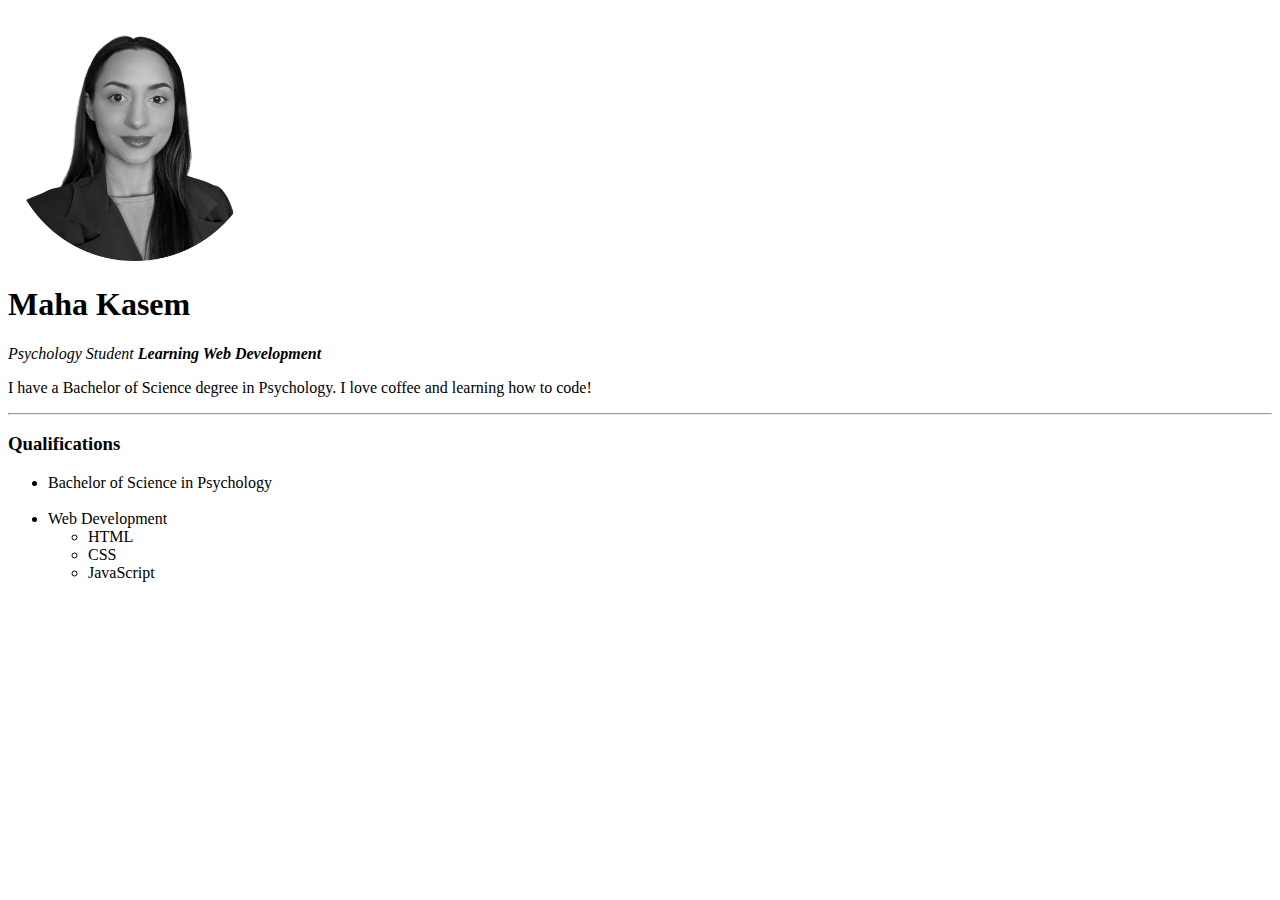
==== index.html @ 7e008f2d "Initial commit" ====
<!DOCTYPE html>
<html lang="en">
<head>
    <meta charset="UTF-8">
    <meta http-equiv="X-UA-Compatible" content="IE=edge">
    <meta name="viewport" content="width=device-width, initial-scale=1.0">
    <title>Maha's Personal Site</title>
</head>
<body>
    <img src= "images/business-photo-bw-cropped.png" alt = "Maha Kasem profile picture" width=20%;>
    <h1>Maha Kasem</h1>
    <p><em>Psychology Student <strong>Learning Web Development</strong></em></p>
    <p>I have a Bachelor of Science degree in Psychology. I love coffee and learning how to code!</p>
    <hr>
    <h3>Qualifications</h3>
    <ul>
        <li>Bachelor of Science in Psychology</li>
        <br>
        <li>Web Development</li>
            <ul>
                <li>HTML</li>
                <li>CSS</li>
                <li>JavaScript</li>
            </ul>
    </ul>

        
      
</body>
</html>
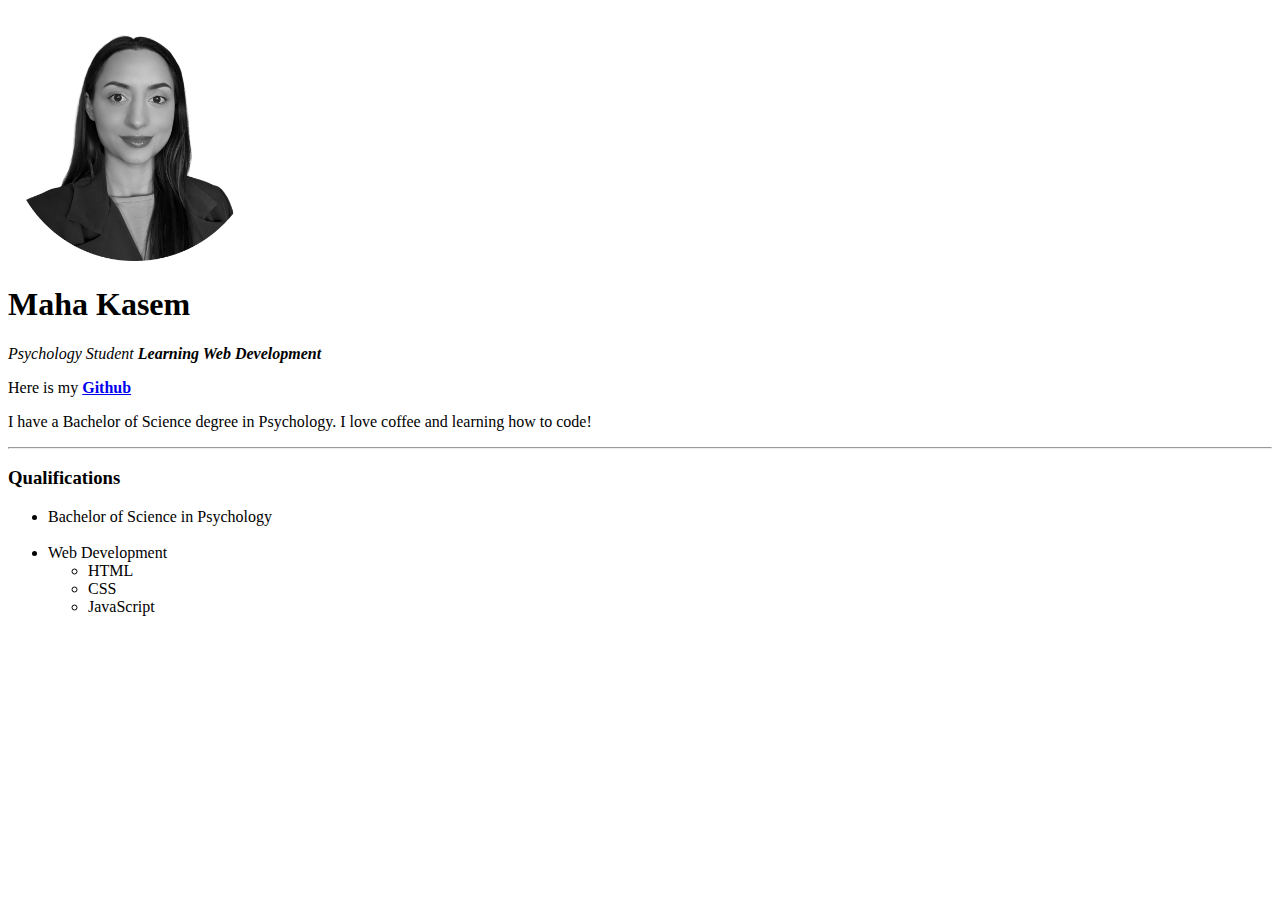
==== commit 2514a4bd: "Included a hyperlink to my Github." ====
--- a/index.html
+++ b/index.html
@@ -4,12 +4,13 @@
     <meta charset="UTF-8">
     <meta http-equiv="X-UA-Compatible" content="IE=edge">
     <meta name="viewport" content="width=device-width, initial-scale=1.0">
-    <title>Maha's Personal Site</title>
+    <title>Maha's Personal Site</title> 
 </head>
 <body>
     <img src= "images/business-photo-bw-cropped.png" alt = "Maha Kasem profile picture" width=20%;>
     <h1>Maha Kasem</h1>
     <p><em>Psychology Student <strong>Learning Web Development</strong></em></p>
+    <p>Here is my <strong><a href="https://github.com/mkazzy">Github</a> </strong></p>
     <p>I have a Bachelor of Science degree in Psychology. I love coffee and learning how to code!</p>
     <hr>
     <h3>Qualifications</h3>
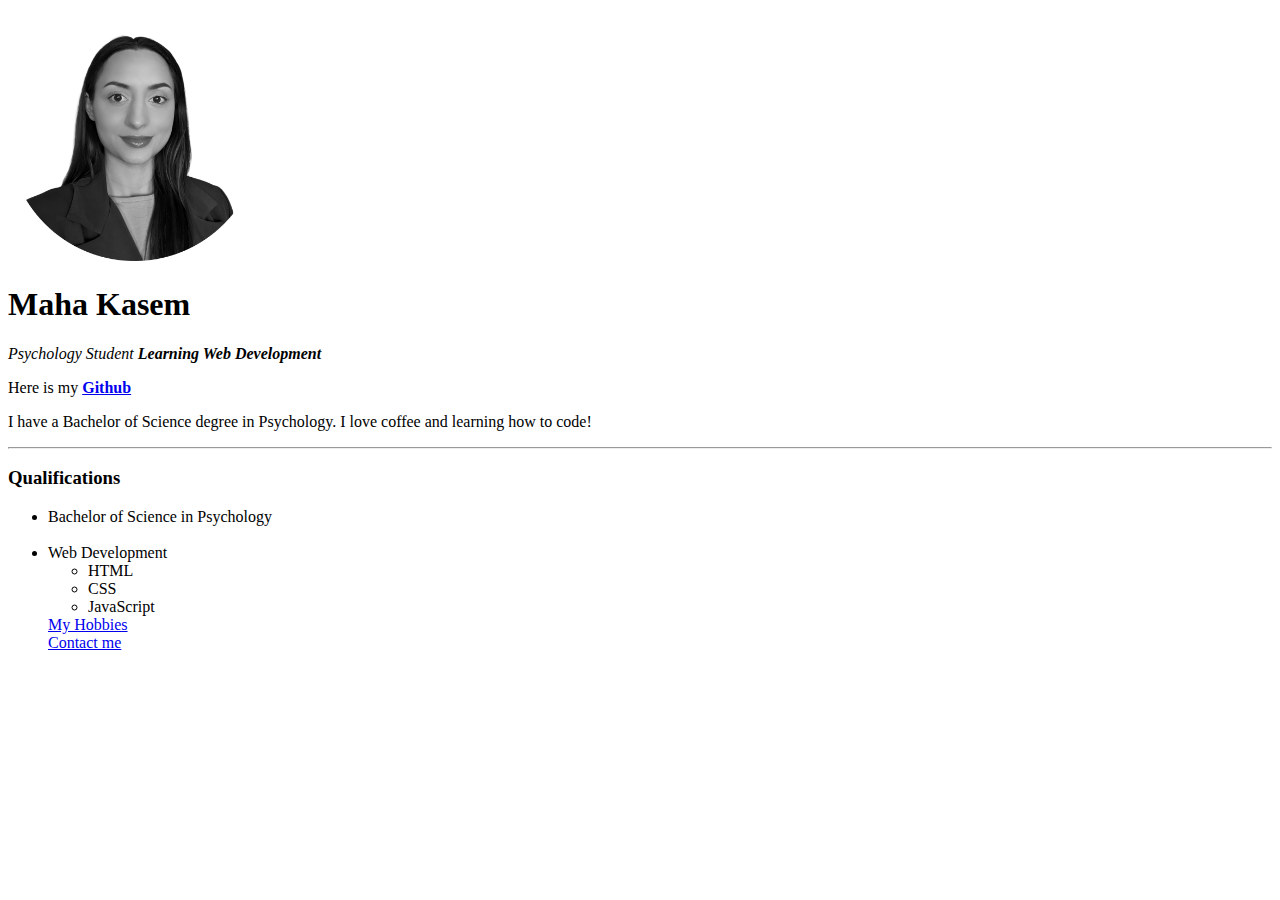
==== commit 4d99fcb3: "Added two HTML links and anchor tags for hobbies.html and contact-me.html pages created." ====
--- a/index.html
+++ b/index.html
@@ -23,10 +23,10 @@
                 <li>CSS</li>
                 <li>JavaScript</li>
             </ul>
+            <a href="hobbies.html">My Hobbies</a>
+            <br>
+            <a href="contact-me.html">Contact me</a>
     </ul>
-
-        
-      
-</body>
+  </body>
 </html>
 
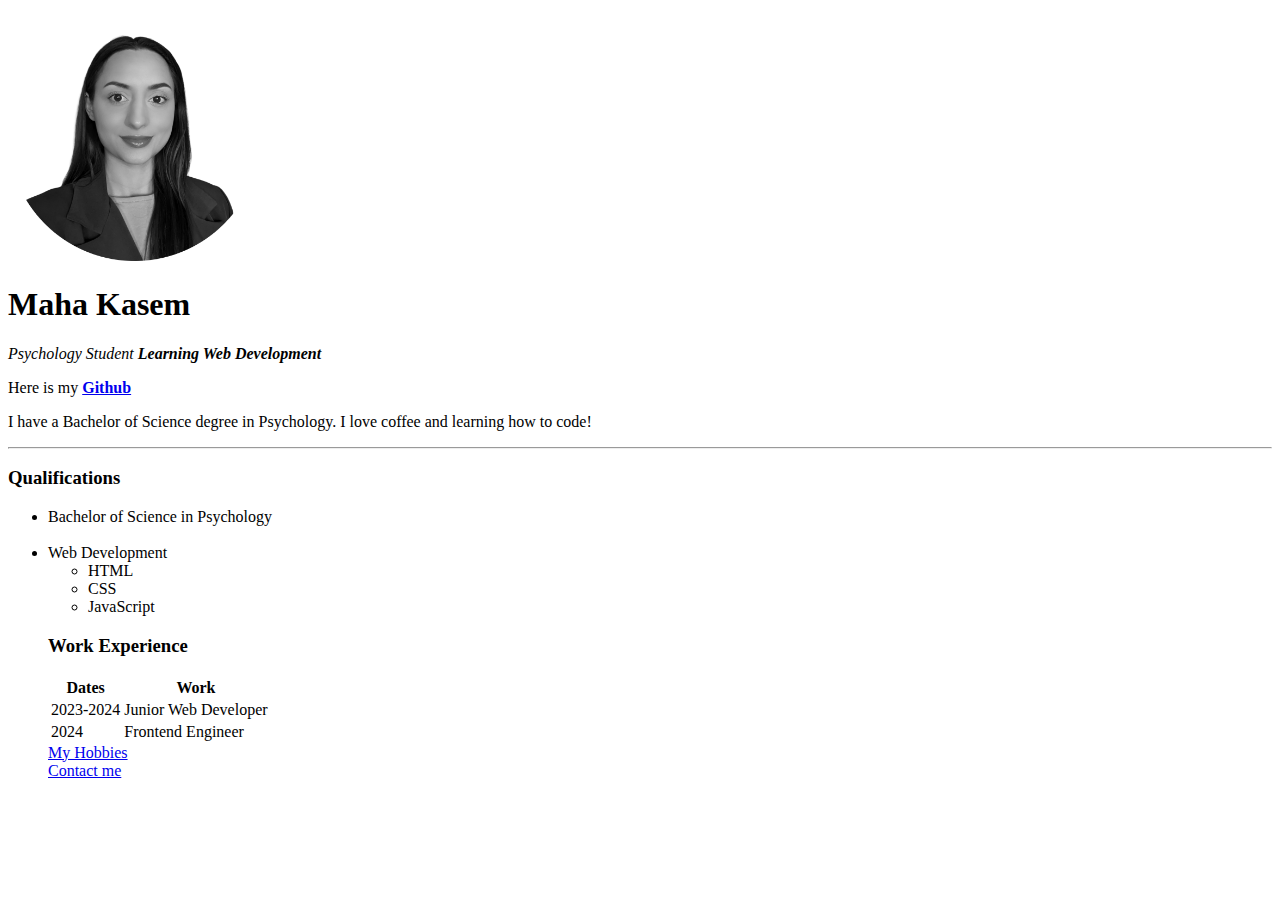
==== commit f41de513: "Added a table to format Work Experience section." ====
--- a/index.html
+++ b/index.html
@@ -23,6 +23,30 @@
                 <li>CSS</li>
                 <li>JavaScript</li>
             </ul>
+            <h3>Work Experience</h3>
+            <table>
+                <thead>
+                    <tr>
+                        <th>Dates</th>
+                        <th>Work</th>
+                    </tr>
+                </thead>
+                <tbody>
+
+                </tbody>
+                <tfoot>
+
+
+                </tfoot>
+                <tr>
+                    <td>2023-2024</td>
+                    <td>Junior Web Developer</td>
+                </tr>
+                <tr>
+                    <td>2024</td>
+                    <td>Frontend Engineer</td>
+                </tr>
+            </table>
             <a href="hobbies.html">My Hobbies</a>
             <br>
             <a href="contact-me.html">Contact me</a>
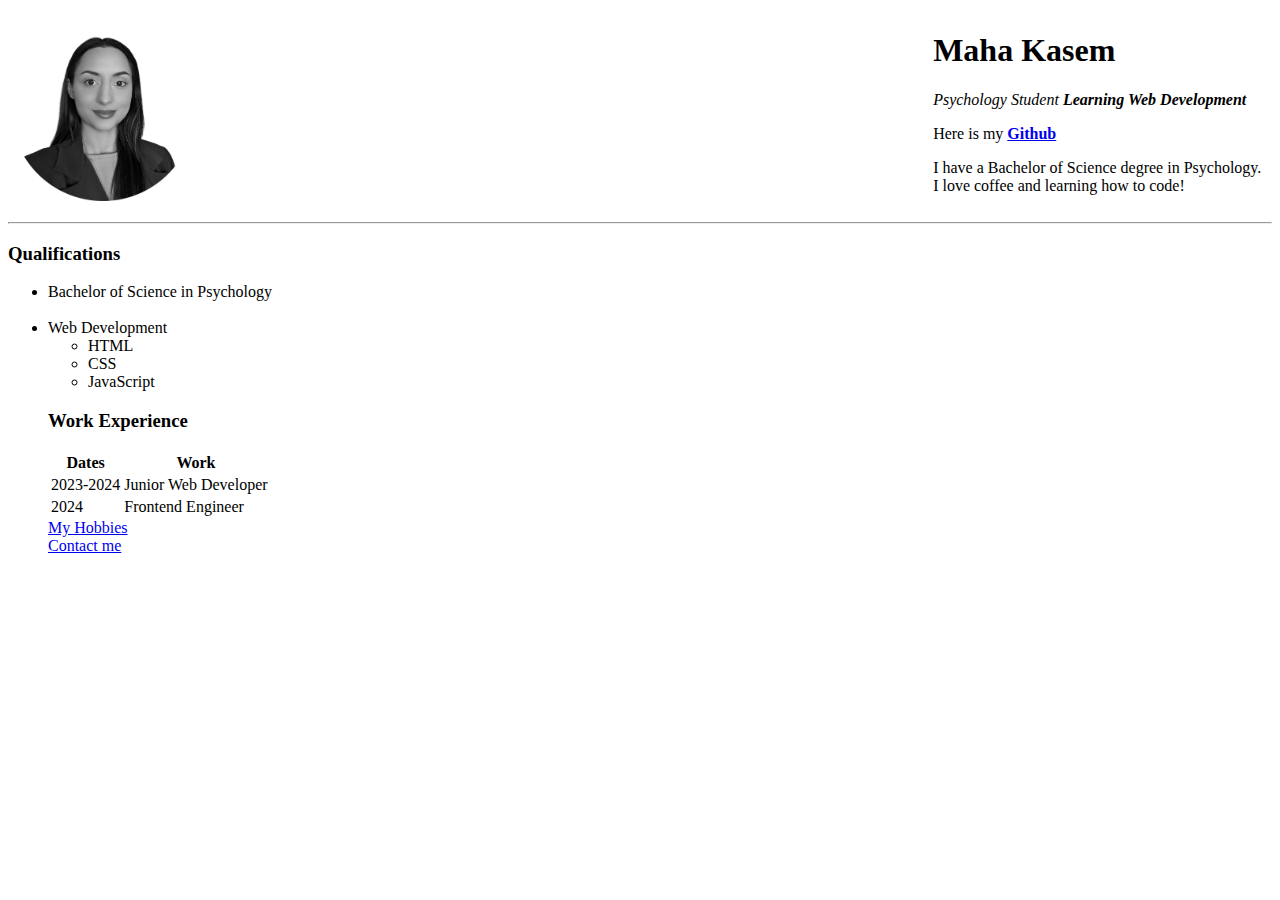
==== commit 40043c20: "Included another table to format intro text on the right of photo." ====
--- a/index.html
+++ b/index.html
@@ -7,11 +7,19 @@
     <title>Maha's Personal Site</title> 
 </head>
 <body>
-    <img src= "images/business-photo-bw-cropped.png" alt = "Maha Kasem profile picture" width=20%;>
-    <h1>Maha Kasem</h1>
-    <p><em>Psychology Student <strong>Learning Web Development</strong></em></p>
-    <p>Here is my <strong><a href="https://github.com/mkazzy">Github</a> </strong></p>
-    <p>I have a Bachelor of Science degree in Psychology. I love coffee and learning how to code!</p>
+    <table>
+        <tr>
+            <td> <img src= "images/business-photo-bw-cropped.png" alt = "Maha Kasem profile picture" width=20%;></td>
+            <td>
+                <h1>Maha Kasem</h1>
+                <p><em>Psychology Student <strong>Learning Web Development</strong></em></p>
+                <p>Here is my <strong><a href="https://github.com/mkazzy">Github</a> </strong></p>
+                <p>I have a Bachelor of Science degree in Psychology. I love coffee and learning how to code!</p>
+            </td>
+        </tr>
+    </table>
+   
+
     <hr>
     <h3>Qualifications</h3>
     <ul>
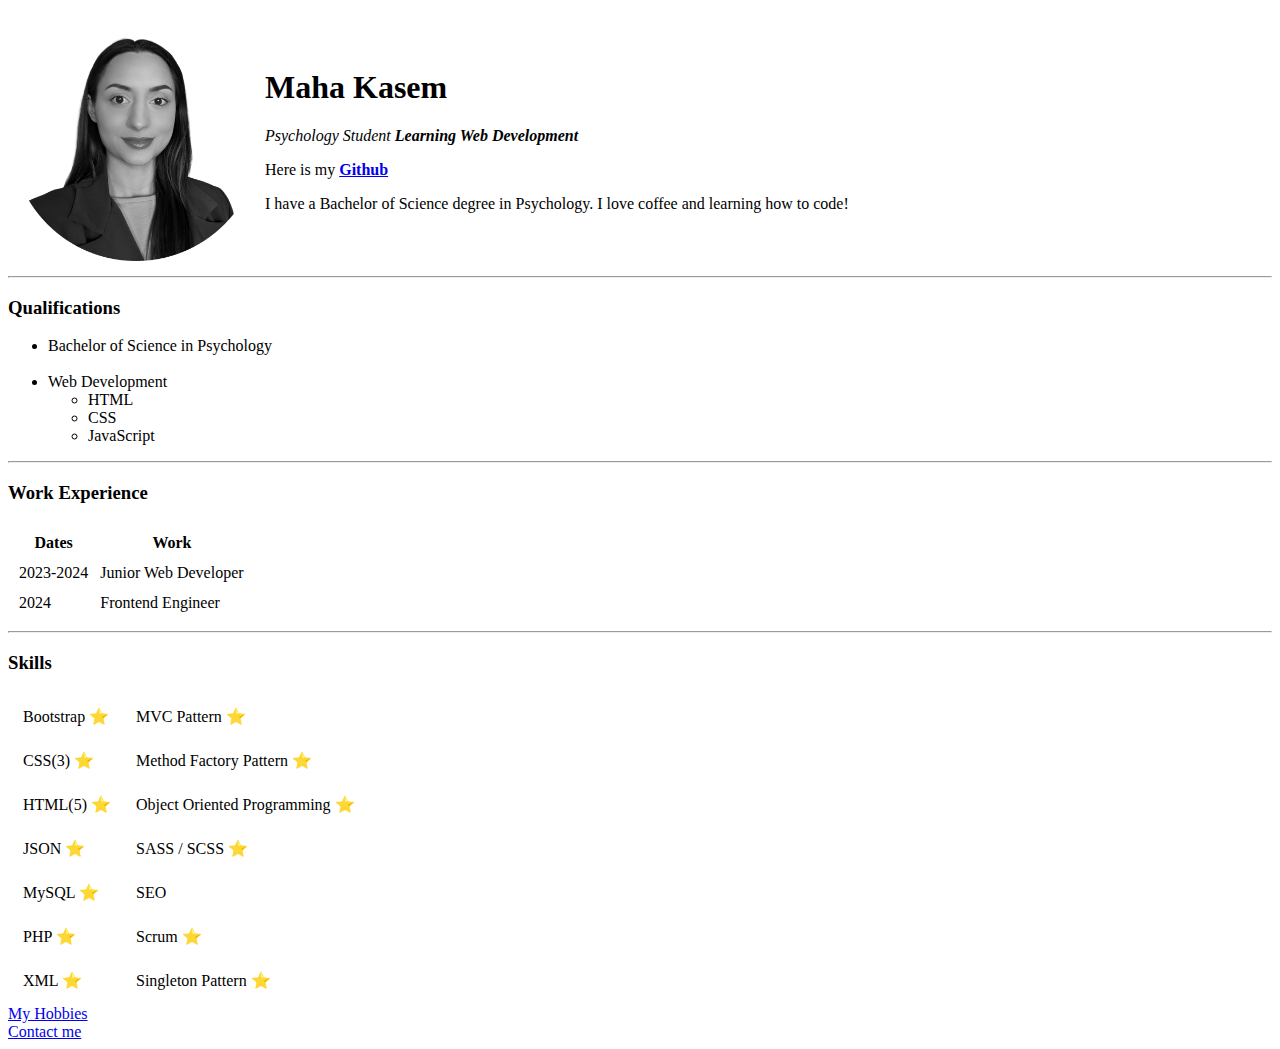
==== commit c3e8b638: "Included a table of skills with stars to display skill level." ====
--- a/index.html
+++ b/index.html
@@ -9,7 +9,7 @@
 <body>
     <table>
         <tr>
-            <td> <img src= "images/business-photo-bw-cropped.png" alt = "Maha Kasem profile picture" width=20%;></td>
+            <td> <img src= "images/business-photo-bw-cropped.png" alt = "Maha Kasem profile picture" width=250;></td>
             <td>
                 <h1>Maha Kasem</h1>
                 <p><em>Psychology Student <strong>Learning Web Development</strong></em></p>
@@ -18,8 +18,6 @@
             </td>
         </tr>
     </table>
-   
-
     <hr>
     <h3>Qualifications</h3>
     <ul>
@@ -31,34 +29,66 @@
                 <li>CSS</li>
                 <li>JavaScript</li>
             </ul>
-            <h3>Work Experience</h3>
-            <table>
-                <thead>
-                    <tr>
-                        <th>Dates</th>
-                        <th>Work</th>
-                    </tr>
-                </thead>
-                <tbody>
+    </ul>
+    <hr>
+    <h3>Work Experience</h3>
+    <table cellspacing="10">
+        <thead>
+            <tr>
+                <th>Dates</th>
+                <th>Work</th>
+            </tr>
+        </thead>
+        <tbody>
 
-                </tbody>
-                <tfoot>
-
-
-                </tfoot>
-                <tr>
-                    <td>2023-2024</td>
-                    <td>Junior Web Developer</td>
-                </tr>
-                <tr>
-                    <td>2024</td>
-                    <td>Frontend Engineer</td>
-                </tr>
-            </table>
-            <a href="hobbies.html">My Hobbies</a>
-            <br>
-            <a href="contact-me.html">Contact me</a>
-    </ul>
+        </tbody>
+        <tfoot>
+            
+        </tfoot>
+        <tr>
+            <td>2023-2024</td>
+            <td>Junior Web Developer</td>
+        </tr>
+        <tr>
+            <td>2024</td>
+            <td>Frontend Engineer</td>
+        </tr>
+    </table>
+    <hr>
+    <h3>Skills</h3>
+    <table cellspacing="5" cellpadding="10"> 
+        <tr>
+            <td>Bootstrap ⭐️</td>
+            <td>MVC Pattern ⭐️</td>
+        </tr>
+        <tr>
+            <td>CSS(3) ⭐️</td>
+            <td>Method Factory Pattern ⭐️</td>
+        </tr>
+        <tr>
+            <td>HTML(5) ⭐️</td>
+            <td>Object Oriented Programming ⭐️</td>
+        </tr>
+        <tr>
+            <td>JSON ⭐️</td>
+            <td>SASS / SCSS ⭐️</td>
+        </tr>
+        <tr>
+            <td>MySQL ⭐️</td>
+            <td>SEO</td>
+        </tr>
+        <tr>
+            <td>PHP ⭐️</td>
+            <td>Scrum ⭐️</td>
+        </tr>
+        <tr>
+            <td>XML ⭐️</td>
+            <td>Singleton Pattern ⭐️</td>
+        </tr>
+    </table>
+    <a href="hobbies.html">My Hobbies</a>
+    <br>
+    <a href="contact-me.html">Contact me</a>
   </body>
 </html>
 
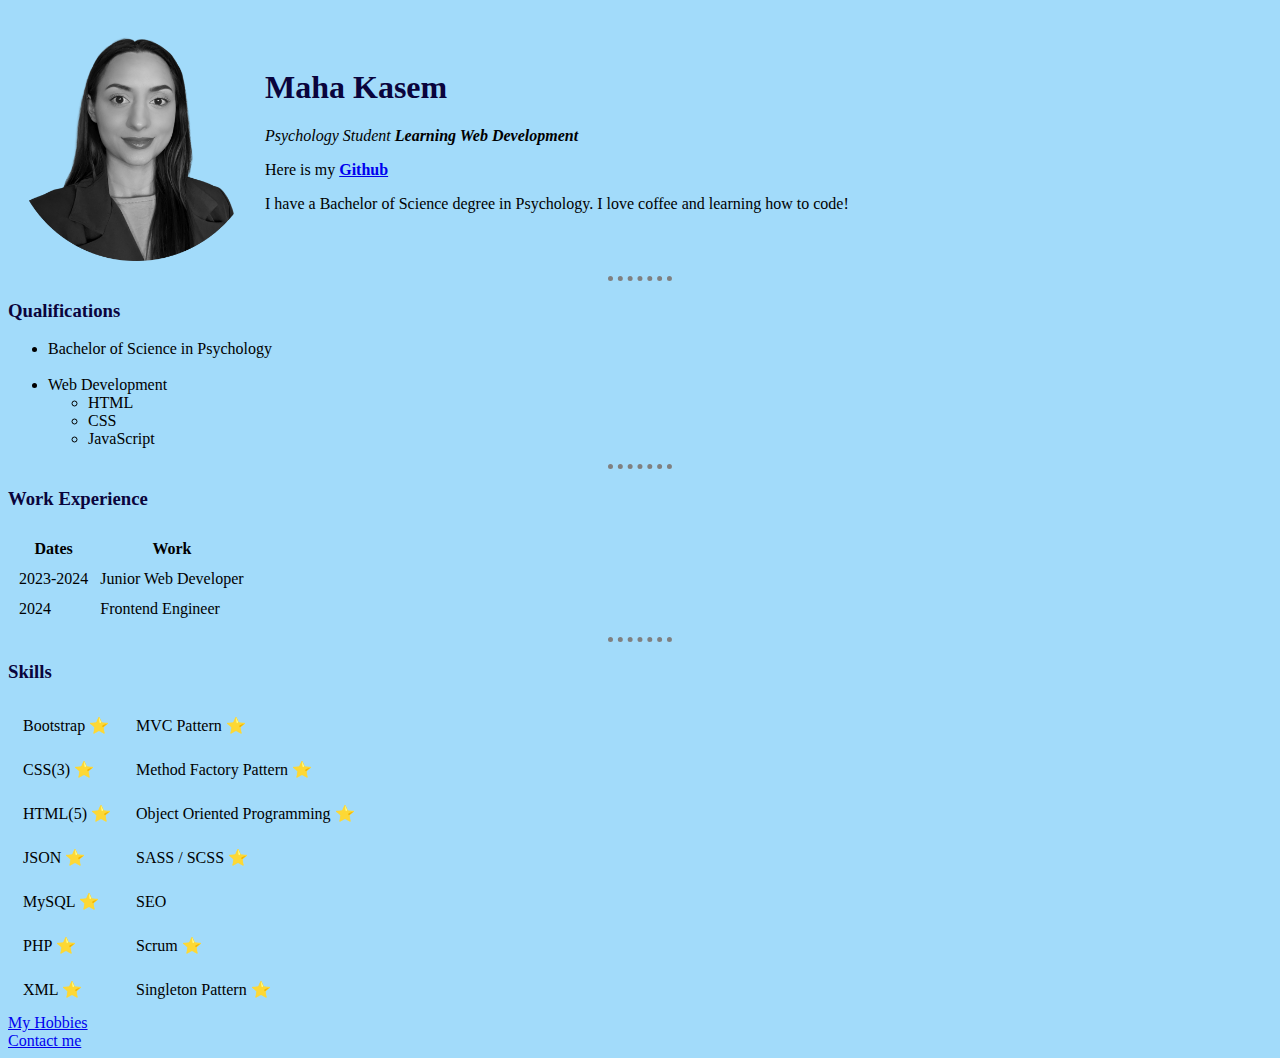
==== commit b6228416: "Created an External CSS file and included links to it in all my webpages." ====
--- a/index.html
+++ b/index.html
@@ -5,15 +5,19 @@
     <meta http-equiv="X-UA-Compatible" content="IE=edge">
     <meta name="viewport" content="width=device-width, initial-scale=1.0">
     <title>Maha's Personal Site</title> 
+    <link rel="stylesheet" href="css/styles.css">
+
+
 </head>
+
 <body>
     <table>
         <tr>
-            <td> <img src= "images/business-photo-bw-cropped.png" alt = "Maha Kasem profile picture" width=250;></td>
+            <td> <img src= "images/business-photo-bw-cropped.png" alt = "Maha Kasem profile picture"></td>
             <td>
                 <h1>Maha Kasem</h1>
                 <p><em>Psychology Student <strong>Learning Web Development</strong></em></p>
-                <p>Here is my <strong><a href="https://github.com/mkazzy">Github</a> </strong></p>
+                <p>Here is my <strong><a href="https://github.com/mkassy">Github</a> </strong></p>
                 <p>I have a Bachelor of Science degree in Psychology. I love coffee and learning how to code!</p>
             </td>
         </tr>
--- a/css/styles.css
+++ b/css/styles.css
@@ -0,0 +1,21 @@
+body {
+    background-color: #A2DBFA;
+}
+
+hr {
+    border-style: none;
+    border-top-style: dotted;
+    border-color: grey;
+    border-width: 5px;
+    width: 5%;
+}
+
+img {
+    width: 250px;
+
+}
+
+h1, h3 {
+    color: #0A043C;
+
+}
